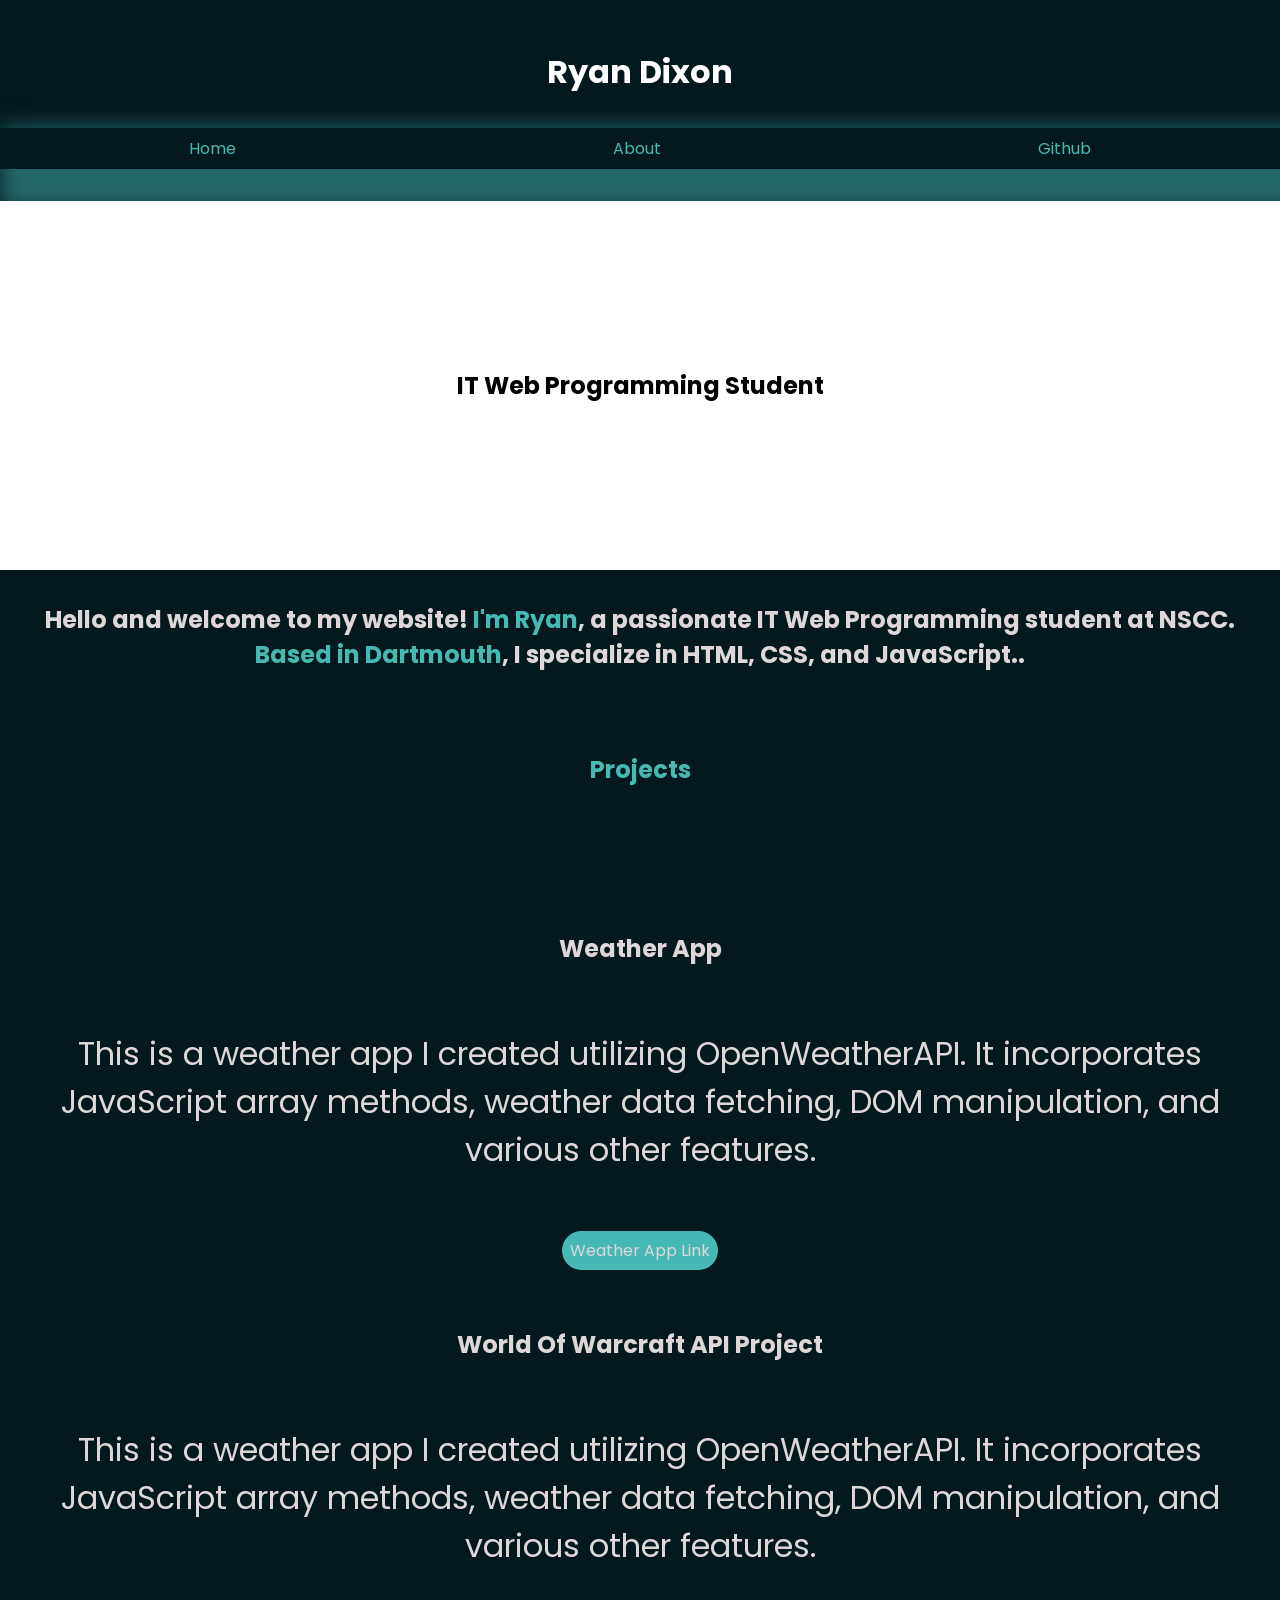
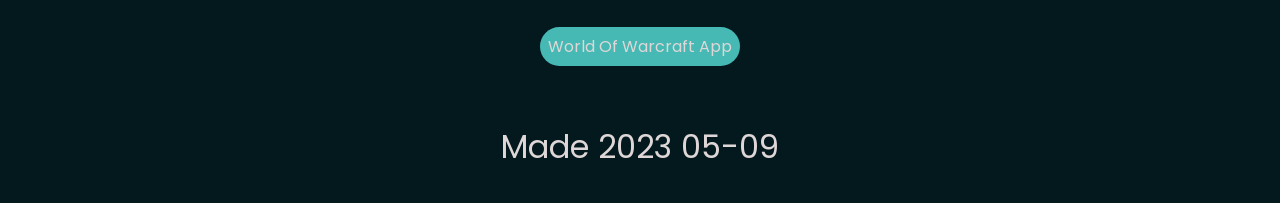
==== index.html @ ee17d319 "intial" ====
<!DOCTYPE html>
<html lang="en">
<head>
    <meta charset="UTF-8">
    <meta http-equiv="X-UA-Compatible" content="IE=edge">
    <meta name="viewport" content="width=device-width, initial-scale=1.0">
    <title>Document</title>
    <link rel="stylesheet" href="styles.css">
    <script src="script.js"></script>
</head>
<body>
    <header>
        
        <h1 class="logo"><a href=index.html>Ryan Dixon</a></h1>
        <nav>
            <ul>
                    <li><a href="#" id="">Home</a></li>
                    <li><a href="#" id="">About</a></li>
                    <li><a href="https://github.com/RyanD177" id="">Github</a></li>
            </ul>
        </nav>
    </header>
    <main>
        <section class="hero">
            <h2 class="section-title">IT Web Programming Student</h2>
        </section> 
        <section class="intro">
        <h2 class="section-title">Hello and welcome to my website!
            <span class="text-primary"> I'm Ryan</span>, a passionate IT Web Programming student at NSCC.
             <span class="text-primary">Based in Dartmouth</span>, I specialize in HTML, CSS, and JavaScript..
        </h2>
        </section>
        <section class="order-online">
            <header>
                <h2 class="section-title-projects">Projects</h2>
            </header>
        </section>
        <section class="product-showcase">
            <header>
            </header>
            <div class="products">
                <div class="product">
                    <h2>Weather App</h2>
                    <img src="https://nordicapis.com/wp-content/uploads/How-to-Build-an-API-Driven-Weather-App.png" alt="" width="200rem;" class="product__img">
                    <p>This is a weather app I created utilizing OpenWeatherAPI. It incorporates JavaScript array methods, weather data fetching, DOM manipulation, and various other features.</p>
                    <div class="btn-group">
                        <a href="#">Weather App Link</a>
                    </div>
                </div>
                <div class="product">
                    <h2>World Of Warcraft API Project</h2>
                    <img src="https://www.highgroundgaming.com/wp-content/uploads/2021/03/WoW-Best-Battle-Pets.jpg" alt="" width="200rem" class="product__img">
                    <p>This is a weather app I created utilizing OpenWeatherAPI. It incorporates JavaScript array methods, weather data fetching, DOM manipulation, and various other features.</p>
                    <div class="btn-group">
                        <a href="#">World Of Warcraft App</a>
                    </div>
                </div>
            </div>
        </div>
        </section>
        <footer>
            <p>Made 2023 05-09</p>
        </footer>
    </main>
    </body>
</html>
---- styles.css ----
@import url('https://fonts.googleapis.com/css2?family=Poppins&display=swap');
:root{
--clr-text:#dfd7d7;
--clr-primary:#46b9b4;
--clr-accent:#764981;


}

*,
*::before,
::after{
    box-sizing: inherit;
    color:var(--clr-text)
}
img{
    display:block;
    max-width:100%;
    margin:auto;
}
h1,
h2,
h3,
h4{
    margin:0;
    padding:2rem 1rem;
}
h2{
    font-size:1.5rem;
}
p{
    margin-bottom:1em;
    text-align: center;
    font-size:2rem;
}
.logo{
    font-family:var(--ff-logo);
    text-align: center;
 
}
.logo a{
    text-decoration: none;
    color:white;
}

html{
    box-sizing: border-box;
    font-family: 'Poppins', sans-serif;
    font-size:1rem;
}
body{
    margin:0;
    background: #03191E;
    color:white;
}

section{
    padding:3em 1;
    text-align: center;
}
.section-title {
    text-align: center;
   

}
.section-title-projects{
    color: var(--clr-primary);
}
header {
    padding: 1em 0 2em;
 
  }
  
/* NAVIGATION */

nav ul{
    display:flex;
    list-style: none;
    margin:0;
    padding:0;
    justify-content: space-around;
    box-shadow: 20px 20px 20px 20px rgba(70, 185, 180, 0.5); /* Cool blue shadow under my 4 button at the top header nav*/
    outline:#46b9b4
}
nav a{
    display:inline-block;
    padding:0.5em;
    color: var(--clr-primary);
    text-decoration: none;

}
nav a:hover,
nav a:hover{
    color: var(--clr-accent);
    text-decoration:underline ;
}
/* HOMEPAGE STYLES */
.hero {
    background-color: #fff;
    background-size: cover;
    background-image: url(https://rare-gallery.com/uploads/posts/4599183-fantasy-art-rivendell-the-lord-of-the-rings.jpg);
    background-blend-mode: multiply;
    background-attachment: fixed;
    text-align: center;
    background-position: center;
    padding: 15vh 0;
    position: relative; /* Add this line */
}


.intro{
    text-align: center;
}

.text-primary{
    color:var(--clr-primary)
}
.hero .section-title{
    color:black;
    font-weight:700
}
.btn-group {
    padding: 2rem 2rem;

}
.btn-group a{
    background: #46b9b4;
    text-decoration: none;
    padding:0.5em 0.5em;
    margin:2rem;
    text-align: center;
    border-radius: 20px;

}
@media screen and (min-width:920px){
    .hero {
    

        background-image: url(https://rare-gallery.com/uploads/posts/4599183-fantasy-art-rivendell-the-lord-of-the-rings.jpg);
        background-position: center;
        background-size: cover;
        background-repeat: no-repeat;

    }
}
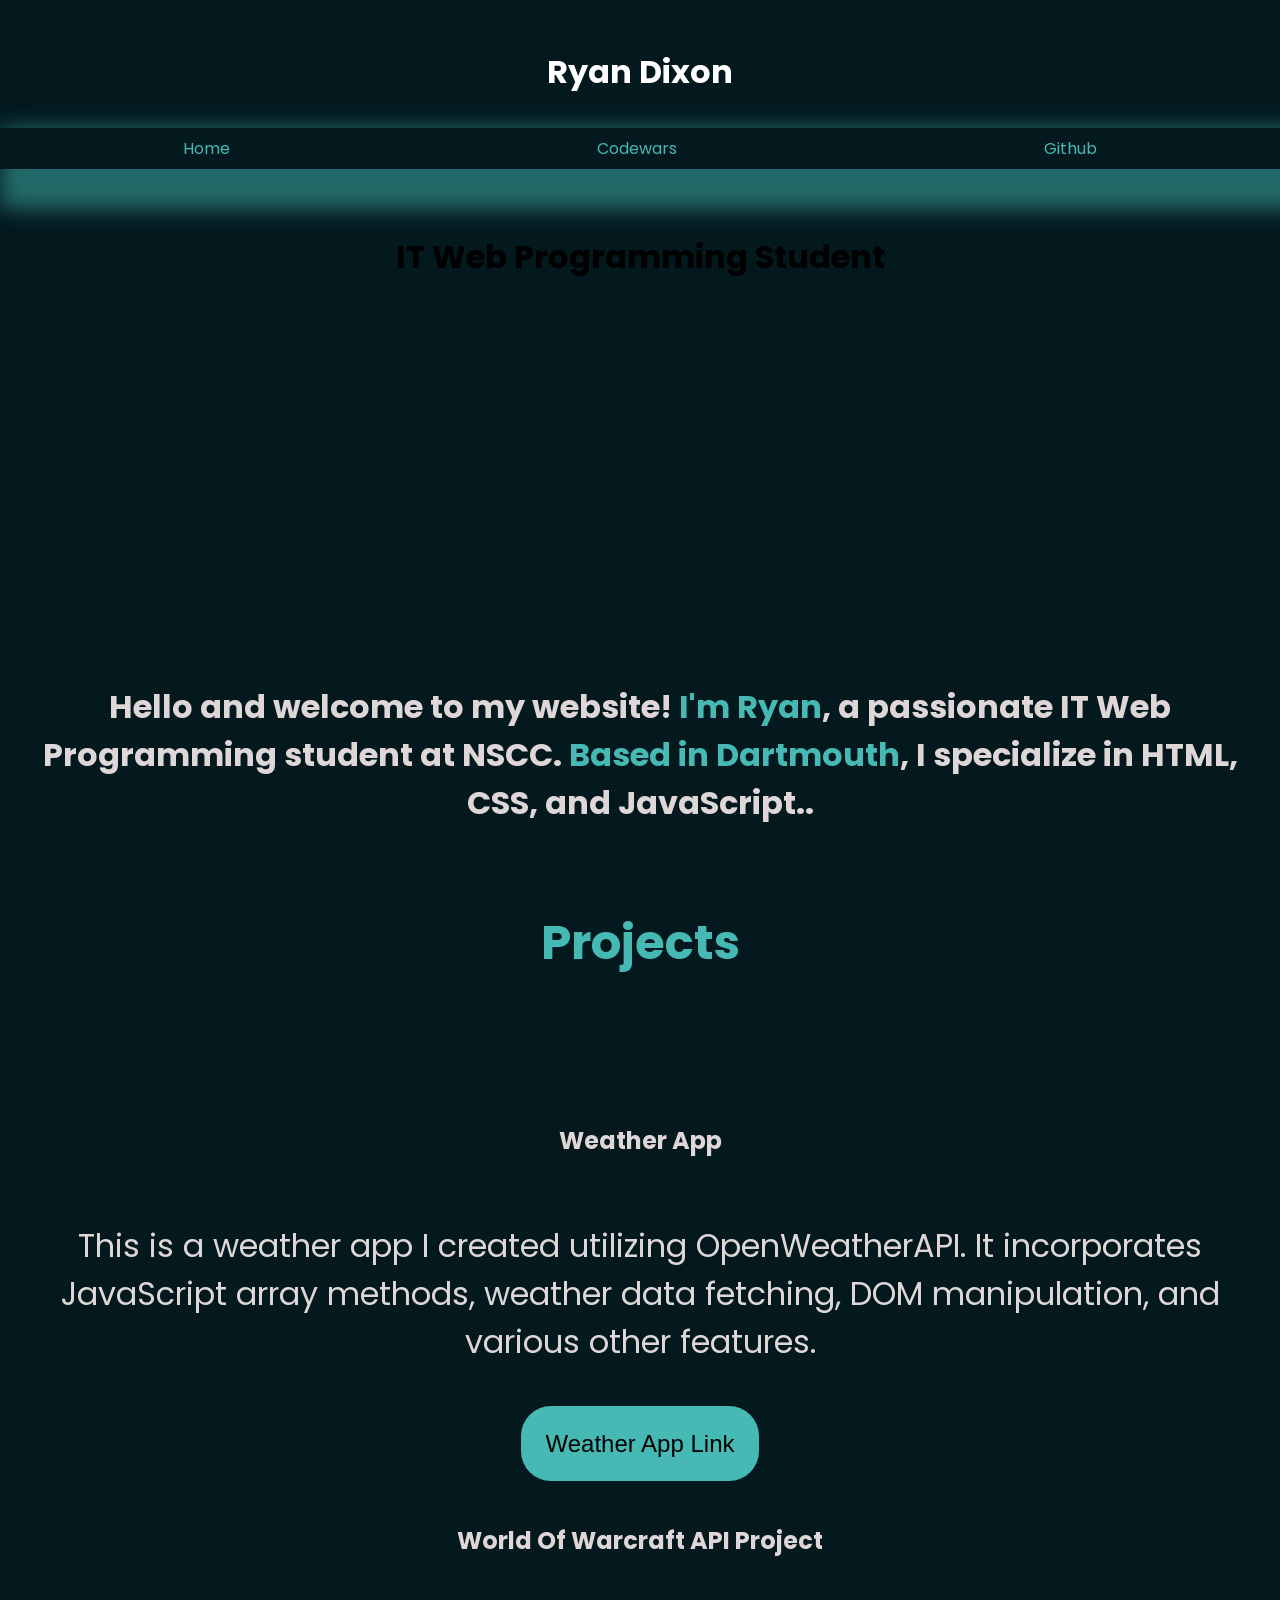
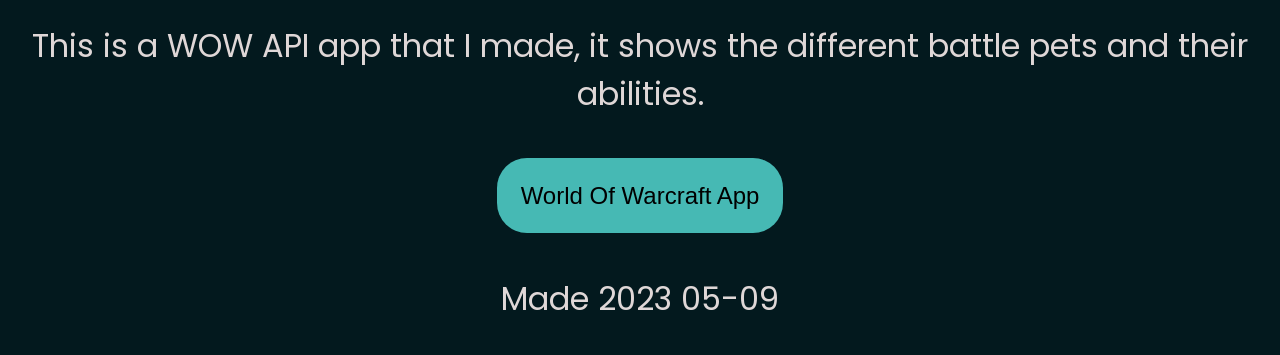
==== commit 7a1455c0: "weather button works" ====
--- a/index.html
+++ b/index.html
@@ -15,7 +15,7 @@
         <nav>
             <ul>
                     <li><a href="#" id="">Home</a></li>
-                    <li><a href="#" id="">About</a></li>
+                    <li><a href="https://www.codewars.com/users/RyanD177" id="">Codewars</a></li>
                     <li><a href="https://github.com/RyanD177" id="">Github</a></li>
             </ul>
         </nav>
@@ -41,16 +41,16 @@
             <div class="products">
                 <div class="product">
                     <h2>Weather App</h2>
-                    <img src="https://nordicapis.com/wp-content/uploads/How-to-Build-an-API-Driven-Weather-App.png" alt="" width="200rem;" class="product__img">
+                    <img src="https://nordicapis.com/wp-content/uploads/How-to-Build-an-API-Driven-Weather-App.png" alt="" width="" class="product__img">
                     <p>This is a weather app I created utilizing OpenWeatherAPI. It incorporates JavaScript array methods, weather data fetching, DOM manipulation, and various other features.</p>
                     <div class="btn-group">
-                        <a href="#">Weather App Link</a>
+                        <a href="https://ryand177.github.io/WeatherApp/">Weather App Link</a>
                     </div>
                 </div>
                 <div class="product">
                     <h2>World Of Warcraft API Project</h2>
-                    <img src="https://www.highgroundgaming.com/wp-content/uploads/2021/03/WoW-Best-Battle-Pets.jpg" alt="" width="200rem" class="product__img">
-                    <p>This is a weather app I created utilizing OpenWeatherAPI. It incorporates JavaScript array methods, weather data fetching, DOM manipulation, and various other features.</p>
+                    <img src="https://www.highgroundgaming.com/wp-content/uploads/2021/03/WoW-Best-Battle-Pets.jpg" alt="" width="" class="product__img">
+                    <p>This is a WOW API app that I made, it shows the different battle pets and their abilities.</p>
                     <div class="btn-group">
                         <a href="#">World Of Warcraft App</a>
                     </div>
--- a/styles.css
+++ b/styles.css
@@ -4,6 +4,7 @@
 --clr-text:#dfd7d7;
 --clr-primary:#46b9b4;
 --clr-accent:#764981;
+--clr-body-background:#03191E;
 
 
 }
@@ -51,21 +52,21 @@
 }
 body{
     margin:0;
-    background: #03191E;
+    background:var(--clr-body-background);
     color:white;
 }
 
 section{
-    padding:3em 1;
     text-align: center;
 }
 .section-title {
     text-align: center;
-   
+    font-size:2rem;
 
 }
 .section-title-projects{
     color: var(--clr-primary);
+    font-size:3rem;
 }
 header {
     padding: 1em 0 2em;
@@ -97,15 +98,10 @@
 }
 /* HOMEPAGE STYLES */
 .hero {
-    background-color: #fff;
+    height:50vh;
     background-size: cover;
+    background-position: center;
     background-image: url(https://rare-gallery.com/uploads/posts/4599183-fantasy-art-rivendell-the-lord-of-the-rings.jpg);
-    background-blend-mode: multiply;
-    background-attachment: fixed;
-    text-align: center;
-    background-position: center;
-    padding: 15vh 0;
-    position: relative; /* Add this line */
 }
 
 
@@ -125,22 +121,16 @@
 
 }
 .btn-group a{
+    color: black;
+    font-size:1.5em;
+    font-weight: 500;
+    font-family: inherit;
     background: #46b9b4;
     text-decoration: none;
-    padding:0.5em 0.5em;
-    margin:2rem;
+    padding: 1em 1em 1em 1em;
     text-align: center;
-    border-radius: 20px;
+    border-radius:30px;
+
 
 }
-@media screen and (min-width:920px){
-    .hero {
-    
 
-        background-image: url(https://rare-gallery.com/uploads/posts/4599183-fantasy-art-rivendell-the-lord-of-the-rings.jpg);
-        background-position: center;
-        background-size: cover;
-        background-repeat: no-repeat;
-
-    }
-}
